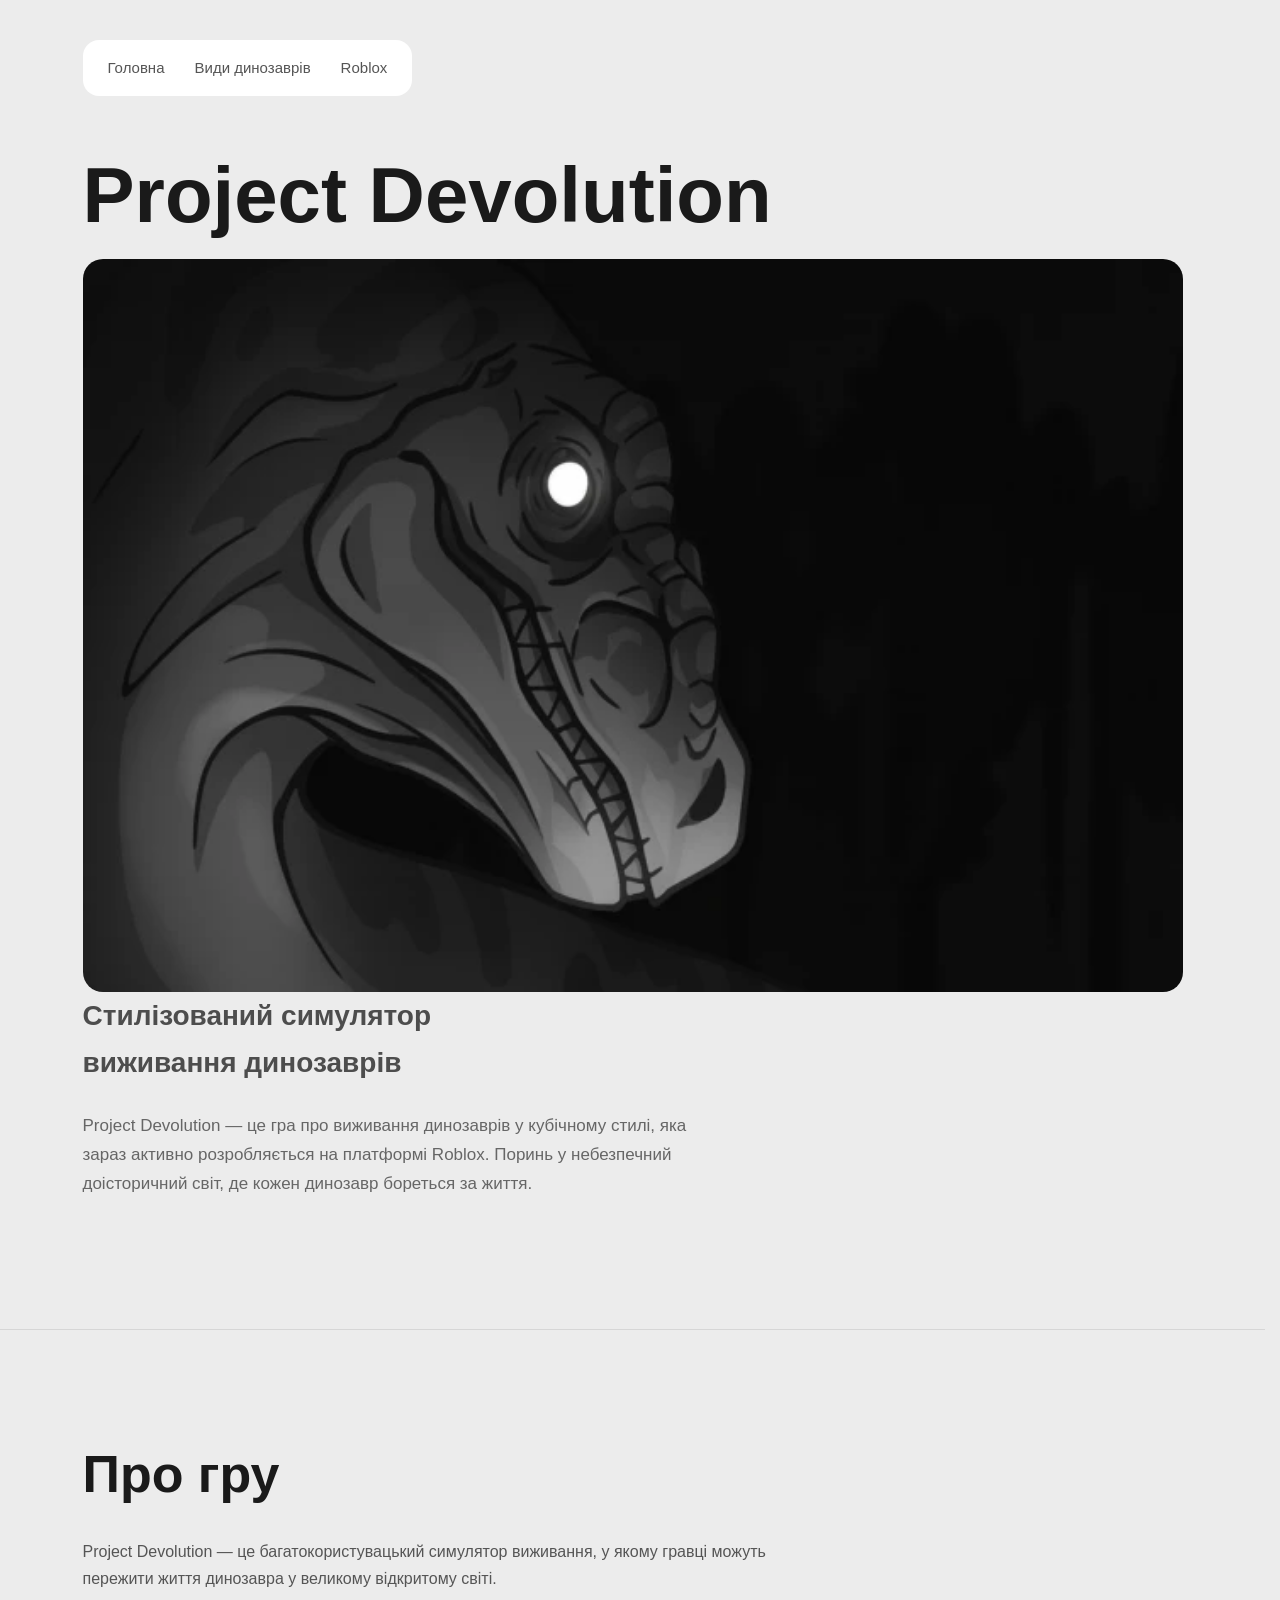
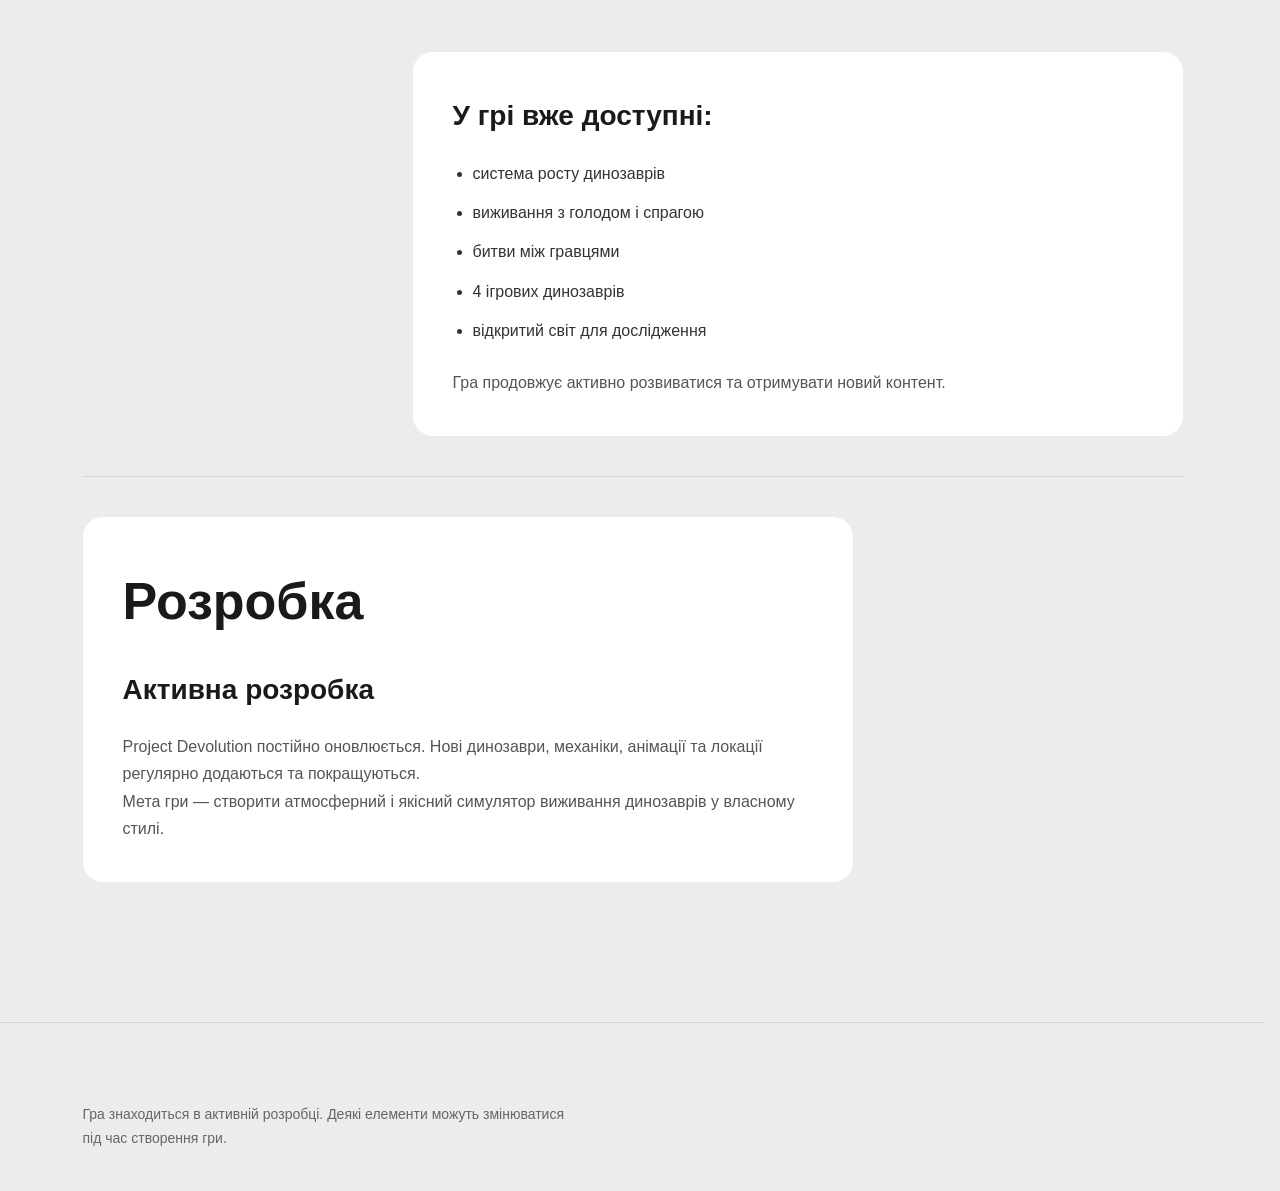
==== index.html @ 4685bc26 "Add files via upload" ====
<!DOCTYPE html>
<html>
<head>
	<meta charset="utf-8">
	<link rel="stylesheet" type="text/css" href="styles/style1.css">
	<meta name="viewport" content="width=device-width, initial-scale=1">
	<title></title>
</head>
<body>

	<header>

		<nav>
			<a href="#">Головна</a>
			<a href="pages/types.html">Види динозаврів</a>
			<a href="pages/roblox.html">Roblox</a>
		</nav>

		<h1>Project Devolution</h1>

		<img src="images/baner.webp" alt="банер">

		<h2>Стилізований симулятор виживання динозаврів</h2>

		<p>
			Project Devolution — це гра про виживання динозаврів у кубічному стилі, яка зараз активно розробляється на платформі Roblox.
            Поринь у небезпечний доісторичний світ, де кожен динозавр бореться за життя.
        </p>

    </header>

    <hr>

    <main>

    	<h1>Про гру</h1>

    	<p>
    		Project Devolution — це багатокористувацький симулятор виживання, у якому гравці можуть пережити життя динозавра у великому відкритому світі.
    	</p>

    	<article class="acess">

    		<h2>У грі вже доступні:</h2>

    		<ul>
    			<li>система росту динозаврів</li>
    			<li>виживання з голодом і спрагою</li>
    			<li>битви між гравцями</li>
    			<li>4 ігрових динозаврів</li>
    			<li>відкритий світ для дослідження</li>
    		</ul>

    		<p>Гра продовжує активно розвиватися та отримувати новий контент.</p>

    	</article>

    	<hr>

    	<article class=dev>

    		<h1>Розробка</h1>

    		<h2>Активна розробка</h2>

    		<p>
    			Project Devolution постійно оновлюється.
                Нові динозаври, механіки, анімації та локації регулярно додаються та покращуються.
            </p>

            <p>
            	Мета гри — створити атмосферний і якісний симулятор виживання динозаврів у власному стилі.
            </p>

        </article>
    </main>

    <hr>

    <footer>

    	<p class="footer">
    		Гра знаходиться в активній розробці. Деякі елементи можуть змінюватися під час створення гри.
    	</p>
    </footer>

</body>
</html>
---- styles/style1.css ----
* {
    margin: 0;
    padding: 0;
    box-sizing: border-box;
}

html {
    scrollbar-gutter: stable;
}

body {
    background: #ececec;
    color: #1a1a1a;
    font-family: Arial, sans-serif;
    line-height: 1.7;
}

header,
main,
footer {
    width: 90%;
    max-width: 1100px;
    margin: auto;
}

header {
    padding: 40px 0;
}

nav {
    display: flex;
    gap: 30px;
    background: white;
    padding: 15px 25px;
    border-radius: 16px;
    width: max-content;
    margin-bottom: 60px;
    margin-left: 0;
}

nav a {
    text-decoration: none;
    color: #555;
    font-size: 15px;
}

nav a:hover {
    color: black;
}

header h1 {
    font-size: 78px;
    max-width: 700px;
    line-height: 1;
    margin-bottom: 25px;
}

header h2 {
    font-size: 28px;
    color: #4d4d4d;
    margin-bottom: 25px;
    max-width: 500px;
}

header p {
    max-width: 650px;
    color: #666;
    margin-bottom: 50px;
    font-size: 17px;
}

header img {
    width: 100%;
    border-radius: 20px;
    display: block;
}

main {
    padding: 60px 0;
}

main h1 {
    font-size: 52px;
    margin-bottom: 20px;
}

main > p {
    max-width: 700px;
    color: #555;
    margin-bottom: 60px;
}

article {
    background: white;
    padding: 40px;
    border-radius: 20px;
    margin-bottom: 40px;
    width: 70%;
}

.acess {
    margin-left: auto;
}

.dev {
    margin-left: 0;
}

article h2 {
    margin-bottom: 20px;
    font-size: 28px;
}

article p {
    color: #555;
}

ul {
    margin-left: 20px;
    margin-top: 20px;
    margin-bottom: 25px;
}

li {
    margin-bottom: 12px;
    color: #333;
}

hr {
    border: none;
    height: 1px;
    background: #d6d6d6;
    margin: 40px 0;
}

footer {
    padding: 40px 0;
}

.footer {
    color: #666;
    font-size: 14px;
    max-width: 500px;
}

@media (max-width: 900px) {

    header h1 {
        font-size: 50px;
    }

    article {
        width: 100%;
    }

    nav {
        flex-wrap: wrap;
        gap: 20px;
    }
}
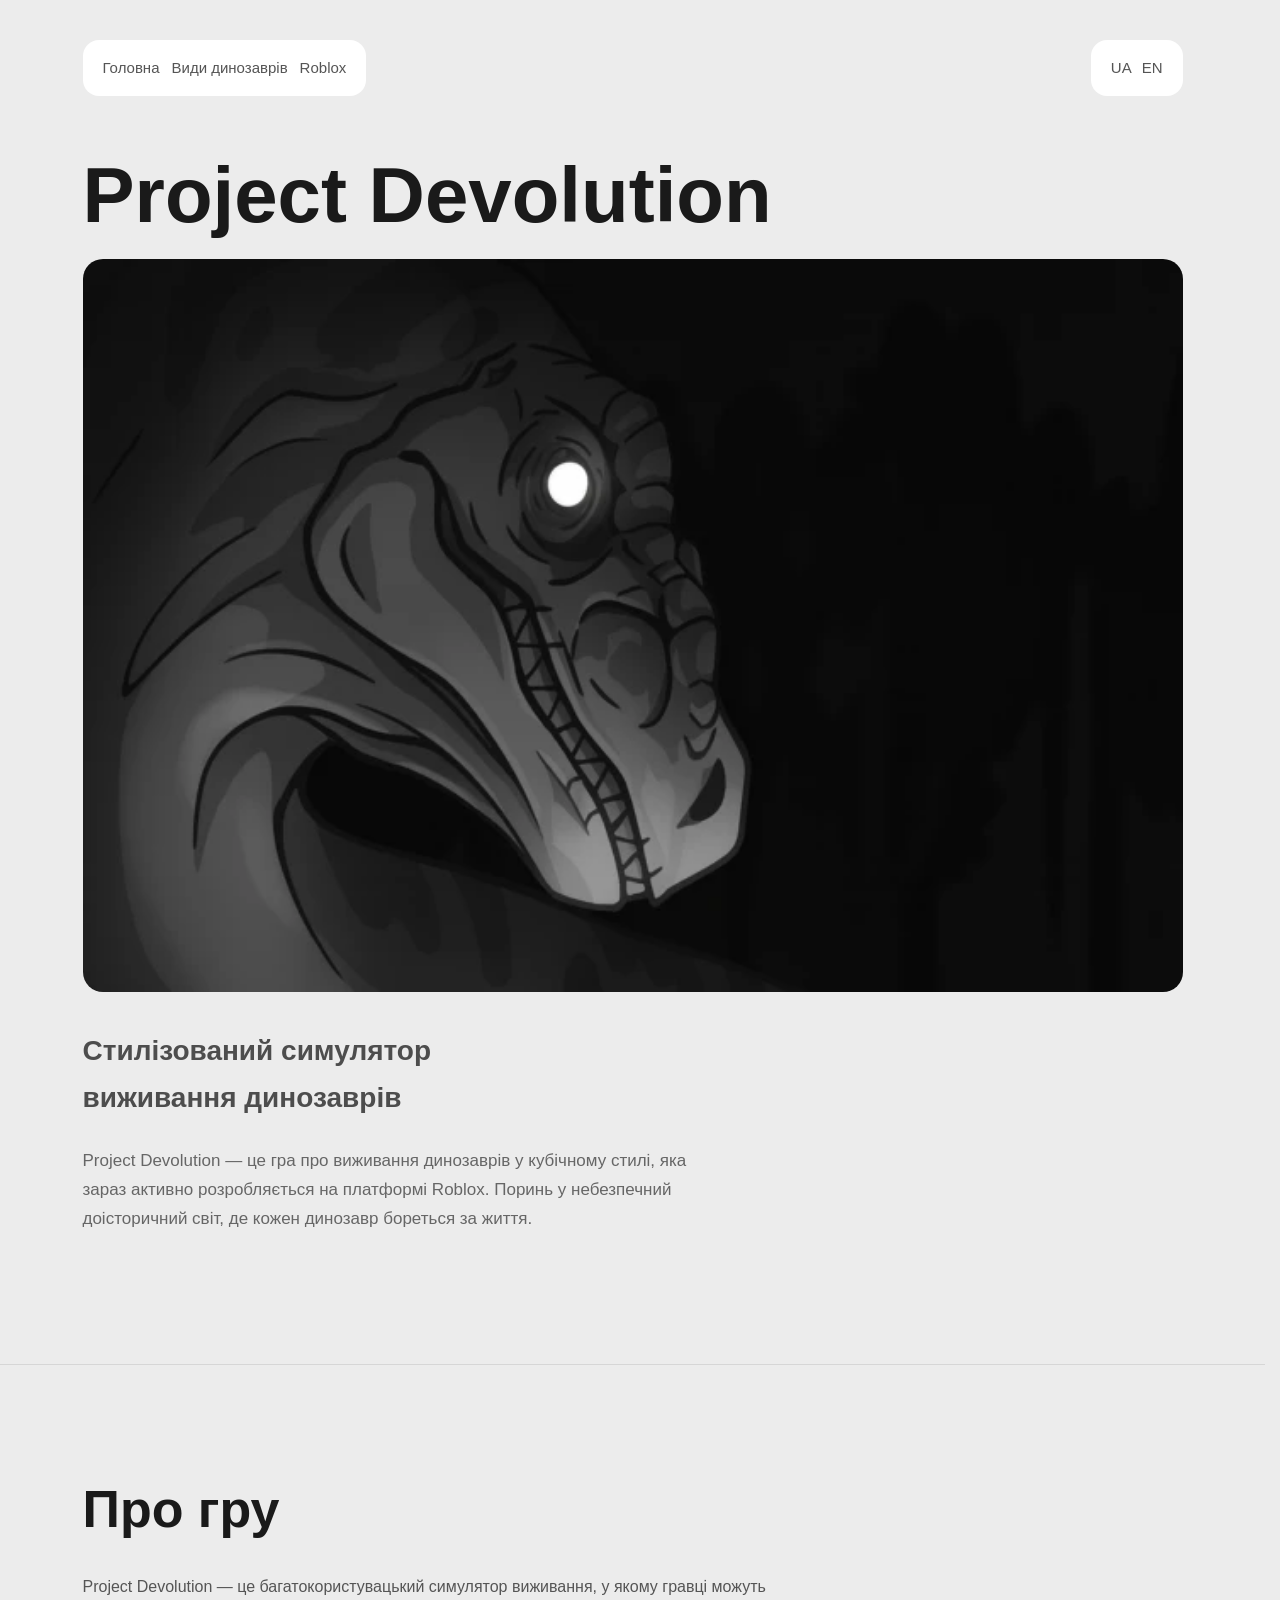
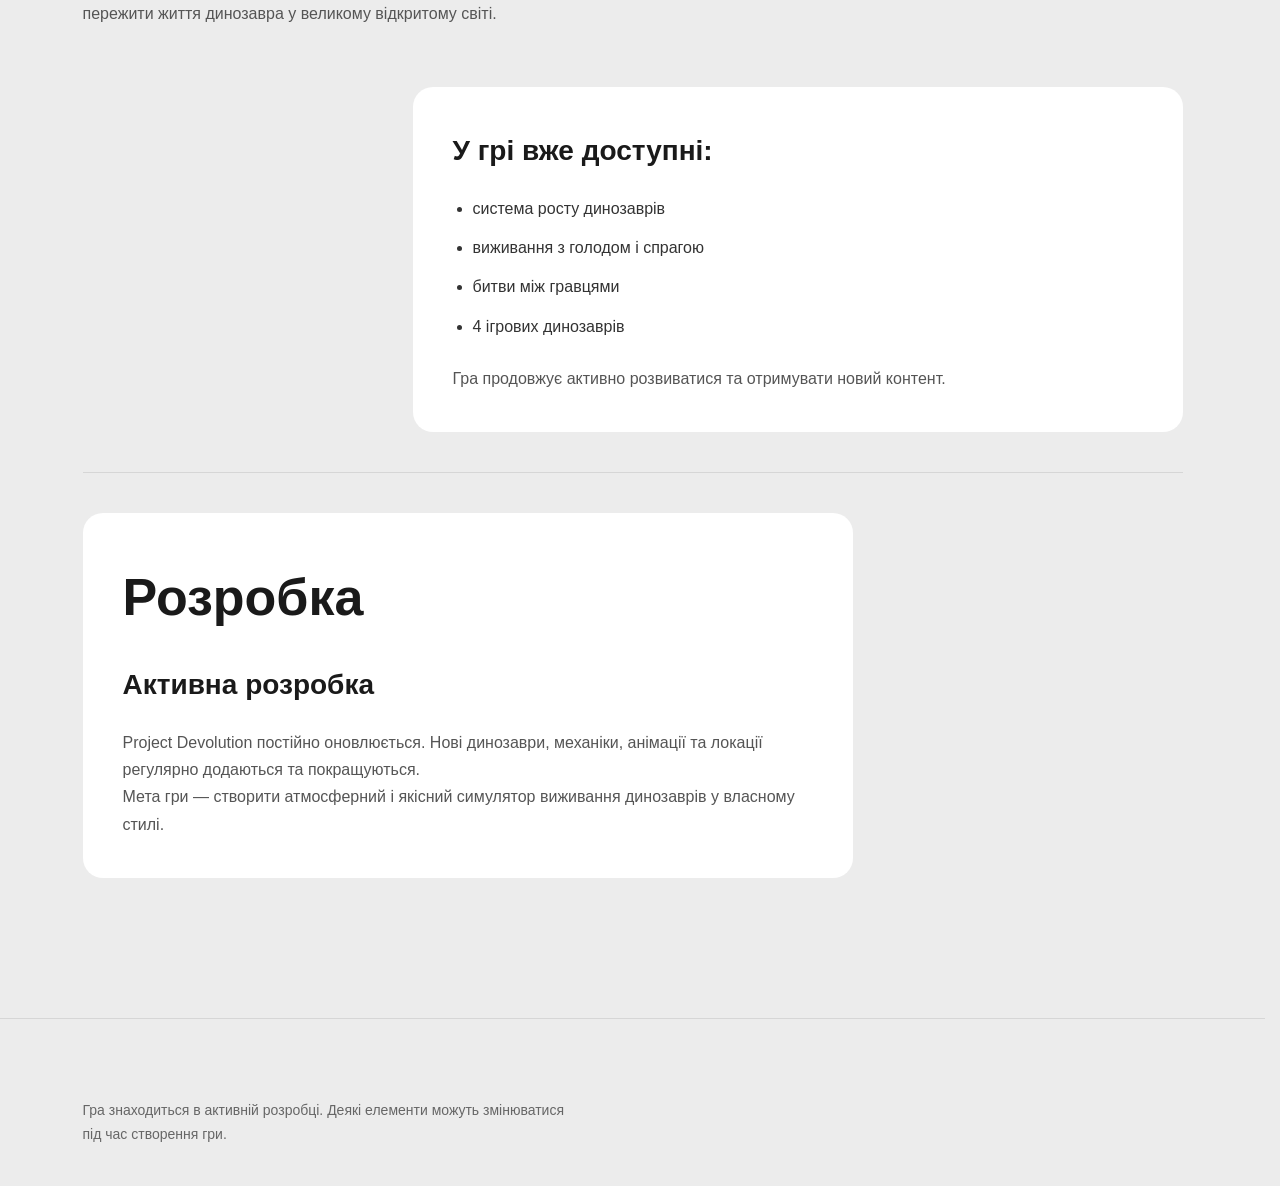
==== commit 4bc56a67: "Add files via upload" ====
--- a/index.html
+++ b/index.html
@@ -1,20 +1,29 @@
 <!DOCTYPE html>
-<html>
+<html lang="uk">
 <head>
 	<meta charset="utf-8">
 	<link rel="stylesheet" type="text/css" href="styles/style1.css">
 	<meta name="viewport" content="width=device-width, initial-scale=1">
-	<title></title>
+	<title>Project Devolution</title>
 </head>
 <body>
 
 	<header>
 
-		<nav>
-			<a href="#">Головна</a>
-			<a href="pages/types.html">Види динозаврів</a>
-			<a href="pages/roblox.html">Roblox</a>
-		</nav>
+		<div class="top-bar">
+
+			<nav>
+				<a href="#">Головна</a>
+				<a href="pages/types.html">Види динозаврів</a>
+				<a href="pages/roblox.html">Roblox</a>
+			</nav>
+
+			<div class="language">
+				<a href="#">UA</a>
+				<a href="en/index-en.html">EN</a>
+			</div>
+
+		</div>
 
 		<h1>Project Devolution</h1>
 
@@ -24,65 +33,68 @@
 
 		<p>
 			Project Devolution — це гра про виживання динозаврів у кубічному стилі, яка зараз активно розробляється на платформі Roblox.
-            Поринь у небезпечний доісторичний світ, де кожен динозавр бореться за життя.
-        </p>
+			Поринь у небезпечний доісторичний світ, де кожен динозавр бореться за життя.
+		</p>
 
-    </header>
+	</header>
 
-    <hr>
+	<hr>
 
-    <main>
+	<main>
 
-    	<h1>Про гру</h1>
+		<h1>Про гру</h1>
 
-    	<p>
-    		Project Devolution — це багатокористувацький симулятор виживання, у якому гравці можуть пережити життя динозавра у великому відкритому світі.
-    	</p>
+		<p>
+			Project Devolution — це багатокористувацький симулятор виживання, у якому гравці можуть пережити життя динозавра у великому відкритому світі.
+		</p>
 
-    	<article class="acess">
+		<article class="acess">
 
-    		<h2>У грі вже доступні:</h2>
+			<h2>У грі вже доступні:</h2>
 
-    		<ul>
-    			<li>система росту динозаврів</li>
-    			<li>виживання з голодом і спрагою</li>
-    			<li>битви між гравцями</li>
-    			<li>4 ігрових динозаврів</li>
-    			<li>відкритий світ для дослідження</li>
-    		</ul>
+			<ul>
+				<li>система росту динозаврів</li>
+				<li>виживання з голодом і спрагою</li>
+				<li>битви між гравцями</li>
+				<li>4 ігрових динозаврів</li>
+			</ul>
 
-    		<p>Гра продовжує активно розвиватися та отримувати новий контент.</p>
+			<p>
+				Гра продовжує активно розвиватися та отримувати новий контент.
+			</p>
 
-    	</article>
+		</article>
 
-    	<hr>
+		<hr>
 
-    	<article class=dev>
+		<article class="dev">
 
-    		<h1>Розробка</h1>
+			<h1>Розробка</h1>
 
-    		<h2>Активна розробка</h2>
+			<h2>Активна розробка</h2>
 
-    		<p>
-    			Project Devolution постійно оновлюється.
-                Нові динозаври, механіки, анімації та локації регулярно додаються та покращуються.
-            </p>
+			<p>
+				Project Devolution постійно оновлюється.
+				Нові динозаври, механіки, анімації та локації регулярно додаються та покращуються.
+			</p>
 
-            <p>
-            	Мета гри — створити атмосферний і якісний симулятор виживання динозаврів у власному стилі.
-            </p>
+			<p>
+				Мета гри — створити атмосферний і якісний симулятор виживання динозаврів у власному стилі.
+			</p>
 
-        </article>
-    </main>
+		</article>
 
-    <hr>
+	</main>
 
-    <footer>
+	<hr>
 
-    	<p class="footer">
-    		Гра знаходиться в активній розробці. Деякі елементи можуть змінюватися під час створення гри.
-    	</p>
-    </footer>
+	<footer>
+
+		<p class="footer">
+			Гра знаходиться в активній розробці. Деякі елементи можуть змінюватися під час створення гри.
+		</p>
+
+	</footer>
 
 </body>
 </html>
--- a/styles/style1.css
+++ b/styles/style1.css
@@ -27,23 +27,38 @@
     padding: 40px 0;
 }
 
+.top-bar {
+    display: flex;
+    justify-content: space-between;
+    align-items: flex-start;
+    margin-bottom: 60px;
+    gap: 20px;
+}
+
 nav {
     display: flex;
-    gap: 30px;
+    gap: 12px;
     background: white;
-    padding: 15px 25px;
+    padding: 15px 20px;
     border-radius: 16px;
-    width: max-content;
-    margin-bottom: 60px;
-    margin-left: 0;
 }
 
+.language {
+    display: flex;
+    gap: 10px;
+    background: white;
+    padding: 15px 20px;
+    border-radius: 16px;
+}
+
+.language a,
 nav a {
     text-decoration: none;
     color: #555;
     font-size: 15px;
 }
 
+.language a:hover,
 nav a:hover {
     color: black;
 }
@@ -73,6 +88,7 @@
     width: 100%;
     border-radius: 20px;
     display: block;
+    margin-bottom: 35px;
 }
 
 main {
@@ -145,6 +161,15 @@
 
 @media (max-width: 900px) {
 
+    .top-bar {
+        flex-direction: column;
+        align-items: flex-start;
+    }
+
+    nav {
+        flex-wrap: wrap;
+    }
+
     header h1 {
         font-size: 50px;
     }
@@ -152,9 +177,4 @@
     article {
         width: 100%;
     }
-
-    nav {
-        flex-wrap: wrap;
-        gap: 20px;
-    }
 }
